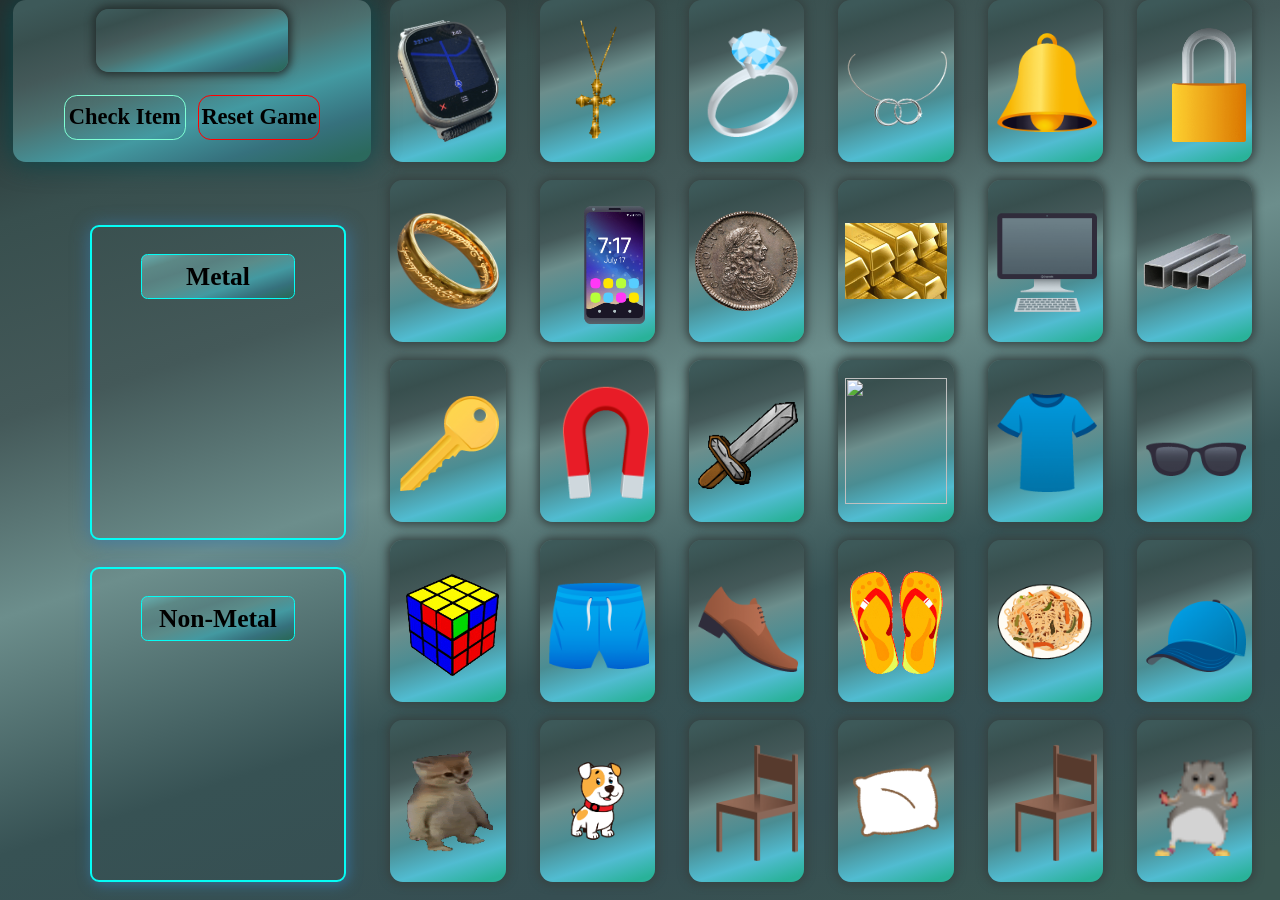
==== main.html @ ebd0d11d "Initial commit" ====
<!DOCTYPE html>
<html lang="en">
<head>
    <meta charset="UTF-8">
    <meta name="viewport" content="width=device-width, initial-scale=1.0">
    <title>PRACTICE JS-CSS DESIGN</title>
    <link rel="stylesheet" href="main.css">
</head>
<style>
</style>
<body>
   
<div class = "container-all">
</div>

<div class = "box-metal">
    <h3 class = "metal-box">Metal</h3>
</div>

<div class = "box-not-metal">
    <h3 class = "non-metal-box">Non-Metal</h3>
</div>
<div class = "screen-name">
    <div class = "sensor-container">
    <div class = "sensor"></div>
    </div>
    <div class = "backend">
    </div>
    <div class = "button">
        <div class = "check-items"> Check Item</div>
        <div class = "reset">Reset Game</div>
    </div>  
</div>

<div class="cursor"><div>
</body>
<script src="script.js" type = "module"></script>
</html>
---- main.css ----
* {
    box-sizing: border-box;
    margin: 0;
    padding: 0;
}
body {
    background: linear-gradient(162deg, rgb(37, 48, 48) 5%, rgba(56,79,78,1) 17%, rgba(68,89,89,1) 32%, rgb(108, 142, 140) 47%, rgb(55, 82, 84) 65%, rgb(54, 78, 82) 82%, rgb(59, 86, 81) 96%);
}

.check-items {
    display: flex;
    justify-content: center;
    flex-direction: row;
    align-items: center;
    cursor: pointer;
    width:10vw;
    border-radius: 1vw;
    height:5vh;
    border:0.02vw solid aquamarine;
    transition: box-shadow 0.5s;
    font-size: 2.5vh;
    font-weight:700;
}

.check-items:hover {
    transition: all 0.5s linear ;
    background-color: aquamarine;
    box-shadow:0.2vw 0.2vw 0.2vw 0.05vw rgb(15, 14, 14);
}
.check-items:active {
    transition: all 0.5s linear ;
    border:0.2vw solid rgb(10, 10, 10);
    box-shadow:inset 0.1vw 0.1vw  0.1vw 0.05vw rgb(15, 14, 14);
}


.reset {
    display: flex;
    justify-content: center;
    flex-direction: row;
    align-items: center;
    cursor: pointer;
    width:10vw;
    height:5vh;
    border-radius: 1vw;
    border:0.02vw solid red;
    font-size: 2.5vh;
    font-weight:700;
}
.reset:hover {
    transition: all 0.5s linear ;
    background-color: red;
    box-shadow:0.2vw 0.2vw 0.2vw 0.05vw rgb(15, 14, 14);
}
.reset:active {
    transition: all 0.5s linear ;
    border:0.2vw solid rgb(10, 10, 10);
    box-shadow:inset 0.1vw 0.1vw  0.1vw 0.05vw rgb(15, 14, 14);
}


.container-all {
    margin-left:30vw;
    display: grid;
    grid-template-columns: repeat(6, 1fr);
    height:100vh;
    width:70vw; 
}

.div-container {
    display: flex;
    width:10vw;
    height:18vh;
    border-radius: 1vw;
    justify-content: center;
    align-items: center;
}


.div-design {
    position: absolute;
    width:9vw;
    height:18vh;
    border-radius: 1vw;
    overflow: hidden;
    display: flex;
    justify-content: center;
    align-items: center;  
    background: rgb(61,89,89);
    background: linear-gradient(162deg, rgba(61,89,89,1) 5%, rgba(56,79,78,1) 17%, rgba(68,89,89,1) 32%, rgb(108, 142, 140) 47%, rgb(74, 141, 147) 65%, rgb(81, 188, 209) 82%, rgb(41, 178, 153) 96%);
    box-shadow: 0vh 0vh 1vh .3vh rgb(54, 67, 66);
}


.container-all div img {
    object-fit:contain;
    width:8vw;
    height:14vh;
    z-index:1;
}



.screen-name {
    display: flex;
    align-items: center;
    justify-content: center;
    flex-direction: column;
    position: absolute;
    height:18vh;
    width: 28vw;
    border-radius: 1vw;
    background: rgb(61,89,89);
    background: linear-gradient(162deg, rgba(61,89,89,1) 5%, rgba(56,79,78,1) 17%, rgba(68,89,89,1) 32%, rgba(76,112,111,1) 47%, rgba(67,153,161,1) 65%, rgb(54, 113, 125) 82%, rgb(43, 105, 93) 96%);
   left:1vw;
    top:0;
    box-shadow: 0vh 0vh 3vh 0.01vh  rgb(9, 72, 75);
}

.sensor {
    background: linear-gradient(162deg, rgba(61,89,89,1) 5%, rgba(56,79,78,1) 17%, rgba(68,89,89,1) 32%, rgba(76,112,111,1) 47%, rgba(67,153,161,1) 65%, rgb(54, 113, 125) 82%, rgb(43, 105, 93) 96%);
    border-radius: 1vw;
    box-shadow: 0vh 0vh  1vh .3vh rgb(36, 46, 45);
    height: 7vh;
    width: 15vw;
    margin-top:1vh;
    display: flex;
    justify-content: center;
    align-items: center;
    
}
.opaque {
    text-transform: uppercase;
    border-radius: 1vw;
    text-shadow: 0vh 0vh 1vh  rgb(13, 240, 218);
    color:  rgb(65, 69, 69);
    font-weight: 800;
    font-size: 2vw;
    animation: remove 1.5s linear both;  
    
}

@keyframes remove {
0% {opacity:0}
50% {opacity: 1}
100% {opacity:0}
}


.button {
    display: flex;
    justify-content: center;
    flex-direction: row;
    align-items: center;
    height:10vh;
    gap:1vw;
    width:20vw;
}





.box-metal-red:hover,.box-notmetal-red:hover  {
    border:  1.3vh  solid rgb(237, 8, 8);
}



.metal-box, .non-metal-box{
margin-top:3vh;
display: flex;
justify-content:center;
align-items: center;
border-radius:.5vw;
width:12vw;
height:5vh;
background: linear-gradient(162deg, rgb(99, 164, 164) 5%, rgb(92, 136, 134) 17%, rgb(88, 128, 128) 32%, rgb(90, 140, 138) 47%, rgba(67,153,161,1) 65%, rgb(54, 113, 125) 82%, rgb(43, 105, 93) 96%);
border:0.1vh solid  rgb(5, 253, 245);
font-size: 2vw;
}

.addbg {
    background:rgba(238, 27, 27, 0.8);
    box-shadow: 0 0 1vh .1vh rgb(135, 19, 36);
    border: .1vh solid rgba(1, 1, 1, 0.8);
    transition: all 0.5s ease-in;
}
.addred {
    animation: removeborder 0.5s linear;
}

.box-metal {
    width:20vw;
    height:35vh;
    left: 10vh;
    top: 25vh;
    position: absolute;
    border:  .3vh solid rgb(5, 253, 245); 
    box-shadow: .1vh .2vh 2vh .1vh rgba(54, 121, 173, 0.7);
    border-radius: 1vh;
    display: flex;
    justify-content:center;
}


.box-not-metal {
    width:20vw;
    height:35vh;
    left: 10vh;
    top: 63vh;
    position: absolute;
    box-shadow: .2vh .2vh 1.5vh rgba(50, 127, 186, 0.7);
    border:  .3vh  solid rgb(5, 253, 245);
    border-radius: 1vh;
    display: flex;
    justify-content:center;
}



.add {
    animation: greenborder  1s  cubic-bezier(.3, 0.82, 0.165, 1);
}
@keyframes greenborder  {
    from { border:inset  .3vh  solid rgb(5, 253, 245); 
        box-shadow:inset .2vh .2vh 2vh 1vh rgba(54, 121, 173, 0.7);}
    to{border:inset  .3vh  solid rgb(5, 253, 245);
        box-shadow:inset 0vh 0vh 10vh .1vh  rgb(5, 253, 245);}
} 

.addred {
    border:  .3vh  solid rgb(253, 5, 5);
    animation: addred  1s cubic-bezier(.3, 0.82, 0.165, 1);
  }
@keyframes addred {
    from { border:  .3vh  solid rgb(5, 253, 245); 
        box-shadow: .2vh .2vh 2vh 1vh rgba(54, 121, 173, 0.7);}
    to{border: inset .3vh  solid rgb(253, 5, 5);
        box-shadow: inset .2vh .2vh 10vh .1vh rgba(235, 3, 3, 0.7);}
}
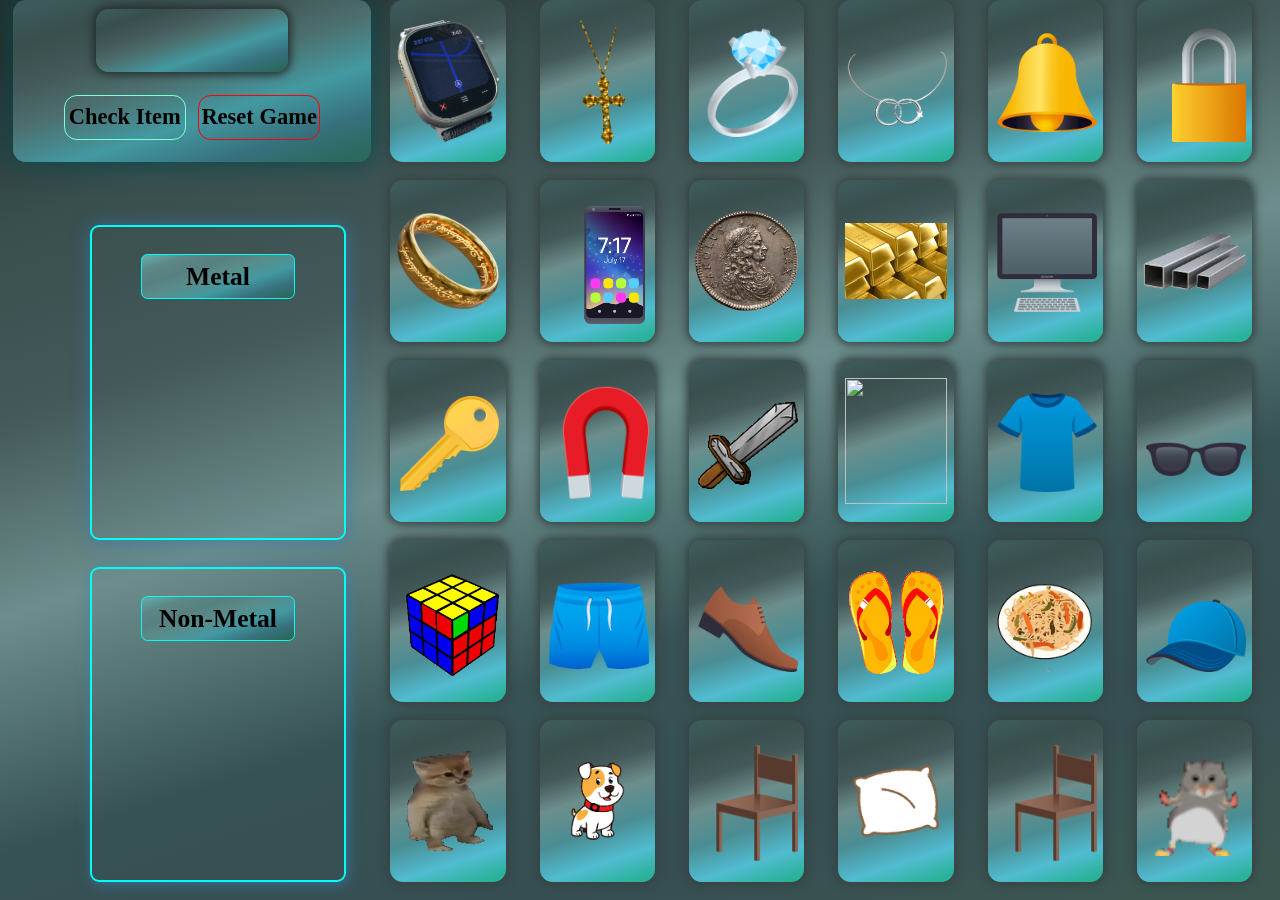
==== commit a635517b: "use Prettier for saving html and js" ====
--- a/main.html
+++ b/main.html
@@ -1,38 +1,32 @@
 <!DOCTYPE html>
 <html lang="en">
-<head>
-    <meta charset="UTF-8">
-    <meta name="viewport" content="width=device-width, initial-scale=1.0">
+  <head>
+    <meta charset="UTF-8" />
+    <meta name="viewport" content="width=device-width, initial-scale=1.0" />
     <title>PRACTICE JS-CSS DESIGN</title>
-    <link rel="stylesheet" href="main.css">
-</head>
-<style>
-</style>
-<body>
-   
-<div class = "container-all">
-</div>
+    <link rel="stylesheet" href="main.css" />
+  </head>
 
-<div class = "box-metal">
-    <h3 class = "metal-box">Metal</h3>
-</div>
+  <body>
+    <div class="container-all"></div>
 
-<div class = "box-not-metal">
-    <h3 class = "non-metal-box">Non-Metal</h3>
-</div>
-<div class = "screen-name">
-    <div class = "sensor-container">
-    <div class = "sensor"></div>
+    <div class="box-metal">
+      <h3 class="metal-box">Metal</h3>
     </div>
-    <div class = "backend">
+
+    <div class="box-not-metal">
+      <h3 class="non-metal-box">Non-Metal</h3>
     </div>
-    <div class = "button">
-        <div class = "check-items"> Check Item</div>
-        <div class = "reset">Reset Game</div>
-    </div>  
-</div>
-
-<div class="cursor"><div>
-</body>
-<script src="script.js" type = "module"></script>
-</html>+    <div class="screen-name">
+      <div class="sensor-container">
+        <div class="sensor"></div>
+      </div>
+      <div class="backend"></div>
+      <div class="button">
+        <div class="check-items">Check Item</div>
+        <div class="reset">Reset Game</div>
+      </div>
+    </div>
+  </body>
+  <script src="script.js" type="module"></script>
+</html>
--- a/main.css
+++ b/main.css
@@ -1,242 +1,284 @@
 * {
-    box-sizing: border-box;
-    margin: 0;
-    padding: 0;
+  box-sizing: border-box;
+  margin: 0;
+  padding: 0;
 }
 body {
-    background: linear-gradient(162deg, rgb(37, 48, 48) 5%, rgba(56,79,78,1) 17%, rgba(68,89,89,1) 32%, rgb(108, 142, 140) 47%, rgb(55, 82, 84) 65%, rgb(54, 78, 82) 82%, rgb(59, 86, 81) 96%);
+  background: linear-gradient(
+    162deg,
+    rgb(37, 48, 48) 5%,
+    rgba(56, 79, 78, 1) 17%,
+    rgba(68, 89, 89, 1) 32%,
+    rgb(108, 142, 140) 47%,
+    rgb(55, 82, 84) 65%,
+    rgb(54, 78, 82) 82%,
+    rgb(59, 86, 81) 96%
+  );
 }
 
 .check-items {
-    display: flex;
-    justify-content: center;
-    flex-direction: row;
-    align-items: center;
-    cursor: pointer;
-    width:10vw;
-    border-radius: 1vw;
-    height:5vh;
-    border:0.02vw solid aquamarine;
-    transition: box-shadow 0.5s;
-    font-size: 2.5vh;
-    font-weight:700;
+  display: flex;
+  justify-content: center;
+  flex-direction: row;
+  align-items: center;
+  cursor: pointer;
+  width: 10vw;
+  border-radius: 1vw;
+  height: 5vh;
+  border: 0.02vw solid aquamarine;
+  transition: box-shadow 0.5s;
+  font-size: 2.5vh;
+  font-weight: 700;
 }
 
 .check-items:hover {
-    transition: all 0.5s linear ;
-    background-color: aquamarine;
-    box-shadow:0.2vw 0.2vw 0.2vw 0.05vw rgb(15, 14, 14);
+  transition: all 0.5s linear;
+  background-color: aquamarine;
+  box-shadow: 0.2vw 0.2vw 0.2vw 0.05vw rgb(15, 14, 14);
 }
 .check-items:active {
-    transition: all 0.5s linear ;
-    border:0.2vw solid rgb(10, 10, 10);
-    box-shadow:inset 0.1vw 0.1vw  0.1vw 0.05vw rgb(15, 14, 14);
-}
-
+  transition: all 0.5s linear;
+  border: 0.2vw solid rgb(10, 10, 10);
+  box-shadow: inset 0.1vw 0.1vw 0.1vw 0.05vw rgb(15, 14, 14);
+}
 
 .reset {
-    display: flex;
-    justify-content: center;
-    flex-direction: row;
-    align-items: center;
-    cursor: pointer;
-    width:10vw;
-    height:5vh;
-    border-radius: 1vw;
-    border:0.02vw solid red;
-    font-size: 2.5vh;
-    font-weight:700;
+  display: flex;
+  justify-content: center;
+  flex-direction: row;
+  align-items: center;
+  cursor: pointer;
+  width: 10vw;
+  height: 5vh;
+  border-radius: 1vw;
+  border: 0.02vw solid red;
+  font-size: 2.5vh;
+  font-weight: 700;
 }
 .reset:hover {
-    transition: all 0.5s linear ;
-    background-color: red;
-    box-shadow:0.2vw 0.2vw 0.2vw 0.05vw rgb(15, 14, 14);
+  transition: all 0.5s linear;
+  background-color: red;
+  box-shadow: 0.2vw 0.2vw 0.2vw 0.05vw rgb(15, 14, 14);
 }
 .reset:active {
-    transition: all 0.5s linear ;
-    border:0.2vw solid rgb(10, 10, 10);
-    box-shadow:inset 0.1vw 0.1vw  0.1vw 0.05vw rgb(15, 14, 14);
-}
-
+  transition: all 0.5s linear;
+  border: 0.2vw solid rgb(10, 10, 10);
+  box-shadow: inset 0.1vw 0.1vw 0.1vw 0.05vw rgb(15, 14, 14);
+}
 
 .container-all {
-    margin-left:30vw;
-    display: grid;
-    grid-template-columns: repeat(6, 1fr);
-    height:100vh;
-    width:70vw; 
+  margin-left: 30vw;
+  display: grid;
+  grid-template-columns: repeat(6, 1fr);
+  height: 100vh;
+  width: 70vw;
 }
 
 .div-container {
-    display: flex;
-    width:10vw;
-    height:18vh;
-    border-radius: 1vw;
-    justify-content: center;
-    align-items: center;
-}
-
+  display: flex;
+  width: 10vw;
+  height: 18vh;
+  border-radius: 1vw;
+  justify-content: center;
+  align-items: center;
+}
 
 .div-design {
-    position: absolute;
-    width:9vw;
-    height:18vh;
-    border-radius: 1vw;
-    overflow: hidden;
-    display: flex;
-    justify-content: center;
-    align-items: center;  
-    background: rgb(61,89,89);
-    background: linear-gradient(162deg, rgba(61,89,89,1) 5%, rgba(56,79,78,1) 17%, rgba(68,89,89,1) 32%, rgb(108, 142, 140) 47%, rgb(74, 141, 147) 65%, rgb(81, 188, 209) 82%, rgb(41, 178, 153) 96%);
-    box-shadow: 0vh 0vh 1vh .3vh rgb(54, 67, 66);
-}
-
+  position: absolute;
+  width: 9vw;
+  height: 18vh;
+  border-radius: 1vw;
+  overflow: hidden;
+  display: flex;
+  justify-content: center;
+  align-items: center;
+  background: rgb(61, 89, 89);
+  background: linear-gradient(
+    162deg,
+    rgba(61, 89, 89, 1) 5%,
+    rgba(56, 79, 78, 1) 17%,
+    rgba(68, 89, 89, 1) 32%,
+    rgb(108, 142, 140) 47%,
+    rgb(74, 141, 147) 65%,
+    rgb(81, 188, 209) 82%,
+    rgb(41, 178, 153) 96%
+  );
+  box-shadow: 0vh 0vh 1vh 0.3vh rgb(54, 67, 66);
+}
 
 .container-all div img {
-    object-fit:contain;
-    width:8vw;
-    height:14vh;
-    z-index:1;
-}
-
-
+  object-fit: contain;
+  width: 8vw;
+  height: 14vh;
+  z-index: 1;
+}
 
 .screen-name {
-    display: flex;
-    align-items: center;
-    justify-content: center;
-    flex-direction: column;
-    position: absolute;
-    height:18vh;
-    width: 28vw;
-    border-radius: 1vw;
-    background: rgb(61,89,89);
-    background: linear-gradient(162deg, rgba(61,89,89,1) 5%, rgba(56,79,78,1) 17%, rgba(68,89,89,1) 32%, rgba(76,112,111,1) 47%, rgba(67,153,161,1) 65%, rgb(54, 113, 125) 82%, rgb(43, 105, 93) 96%);
-   left:1vw;
-    top:0;
-    box-shadow: 0vh 0vh 3vh 0.01vh  rgb(9, 72, 75);
+  display: flex;
+  align-items: center;
+  justify-content: center;
+  flex-direction: column;
+  position: absolute;
+  height: 18vh;
+  width: 28vw;
+  border-radius: 1vw;
+  background: rgb(61, 89, 89);
+  background: linear-gradient(
+    162deg,
+    rgba(61, 89, 89, 1) 5%,
+    rgba(56, 79, 78, 1) 17%,
+    rgba(68, 89, 89, 1) 32%,
+    rgba(76, 112, 111, 1) 47%,
+    rgba(67, 153, 161, 1) 65%,
+    rgb(54, 113, 125) 82%,
+    rgb(43, 105, 93) 96%
+  );
+  left: 1vw;
+  top: 0;
+  box-shadow: 0vh 0vh 3vh 0.01vh rgb(9, 72, 75);
 }
 
 .sensor {
-    background: linear-gradient(162deg, rgba(61,89,89,1) 5%, rgba(56,79,78,1) 17%, rgba(68,89,89,1) 32%, rgba(76,112,111,1) 47%, rgba(67,153,161,1) 65%, rgb(54, 113, 125) 82%, rgb(43, 105, 93) 96%);
-    border-radius: 1vw;
-    box-shadow: 0vh 0vh  1vh .3vh rgb(36, 46, 45);
-    height: 7vh;
-    width: 15vw;
-    margin-top:1vh;
-    display: flex;
-    justify-content: center;
-    align-items: center;
-    
+  background: linear-gradient(
+    162deg,
+    rgba(61, 89, 89, 1) 5%,
+    rgba(56, 79, 78, 1) 17%,
+    rgba(68, 89, 89, 1) 32%,
+    rgba(76, 112, 111, 1) 47%,
+    rgba(67, 153, 161, 1) 65%,
+    rgb(54, 113, 125) 82%,
+    rgb(43, 105, 93) 96%
+  );
+  border-radius: 1vw;
+  box-shadow: 0vh 0vh 1vh 0.3vh rgb(36, 46, 45);
+  height: 7vh;
+  width: 15vw;
+  margin-top: 1vh;
+  display: flex;
+  justify-content: center;
+  align-items: center;
 }
 .opaque {
-    text-transform: uppercase;
-    border-radius: 1vw;
-    text-shadow: 0vh 0vh 1vh  rgb(13, 240, 218);
-    color:  rgb(65, 69, 69);
-    font-weight: 800;
-    font-size: 2vw;
-    animation: remove 1.5s linear both;  
-    
+  text-transform: uppercase;
+  border-radius: 1vw;
+  text-shadow: 0vh 0vh 1vh rgb(13, 240, 218);
+  color: rgb(65, 69, 69);
+  font-weight: 800;
+  font-size: 2vw;
+  animation: remove 1.5s linear both;
 }
 
 @keyframes remove {
-0% {opacity:0}
-50% {opacity: 1}
-100% {opacity:0}
-}
-
+  0% {
+    opacity: 0;
+  }
+  50% {
+    opacity: 1;
+  }
+  100% {
+    opacity: 0;
+  }
+}
 
 .button {
-    display: flex;
-    justify-content: center;
-    flex-direction: row;
-    align-items: center;
-    height:10vh;
-    gap:1vw;
-    width:20vw;
-}
-
-
-
-
-
-.box-metal-red:hover,.box-notmetal-red:hover  {
-    border:  1.3vh  solid rgb(237, 8, 8);
-}
-
-
-
-.metal-box, .non-metal-box{
-margin-top:3vh;
-display: flex;
-justify-content:center;
-align-items: center;
-border-radius:.5vw;
-width:12vw;
-height:5vh;
-background: linear-gradient(162deg, rgb(99, 164, 164) 5%, rgb(92, 136, 134) 17%, rgb(88, 128, 128) 32%, rgb(90, 140, 138) 47%, rgba(67,153,161,1) 65%, rgb(54, 113, 125) 82%, rgb(43, 105, 93) 96%);
-border:0.1vh solid  rgb(5, 253, 245);
-font-size: 2vw;
+  display: flex;
+  justify-content: center;
+  flex-direction: row;
+  align-items: center;
+  height: 10vh;
+  gap: 1vw;
+  width: 20vw;
+}
+
+.box-metal-red:hover,
+.box-notmetal-red:hover {
+  border: 1.3vh solid rgb(237, 8, 8);
+}
+
+.metal-box,
+.non-metal-box {
+  margin-top: 3vh;
+  display: flex;
+  justify-content: center;
+  align-items: center;
+  border-radius: 0.5vw;
+  width: 12vw;
+  height: 5vh;
+  background: linear-gradient(
+    162deg,
+    rgb(99, 164, 164) 5%,
+    rgb(92, 136, 134) 17%,
+    rgb(88, 128, 128) 32%,
+    rgb(90, 140, 138) 47%,
+    rgba(67, 153, 161, 1) 65%,
+    rgb(54, 113, 125) 82%,
+    rgb(43, 105, 93) 96%
+  );
+  border: 0.1vh solid rgb(5, 253, 245);
+  font-size: 2vw;
 }
 
 .addbg {
-    background:rgba(238, 27, 27, 0.8);
-    box-shadow: 0 0 1vh .1vh rgb(135, 19, 36);
-    border: .1vh solid rgba(1, 1, 1, 0.8);
-    transition: all 0.5s ease-in;
+  background: rgba(238, 27, 27, 0.8);
+  box-shadow: 0 0 1vh 0.1vh rgb(135, 19, 36);
+  border: 0.1vh solid rgba(1, 1, 1, 0.8);
+  transition: all 0.5s ease-in;
 }
 .addred {
-    animation: removeborder 0.5s linear;
+  animation: removeborder 0.5s linear;
 }
 
 .box-metal {
-    width:20vw;
-    height:35vh;
-    left: 10vh;
-    top: 25vh;
-    position: absolute;
-    border:  .3vh solid rgb(5, 253, 245); 
-    box-shadow: .1vh .2vh 2vh .1vh rgba(54, 121, 173, 0.7);
-    border-radius: 1vh;
-    display: flex;
-    justify-content:center;
-}
-
+  width: 20vw;
+  height: 35vh;
+  left: 10vh;
+  top: 25vh;
+  position: absolute;
+  border: 0.3vh solid rgb(5, 253, 245);
+  box-shadow: 0.1vh 0.2vh 2vh 0.1vh rgba(54, 121, 173, 0.7);
+  border-radius: 1vh;
+  display: flex;
+  justify-content: center;
+}
 
 .box-not-metal {
-    width:20vw;
-    height:35vh;
-    left: 10vh;
-    top: 63vh;
-    position: absolute;
-    box-shadow: .2vh .2vh 1.5vh rgba(50, 127, 186, 0.7);
-    border:  .3vh  solid rgb(5, 253, 245);
-    border-radius: 1vh;
-    display: flex;
-    justify-content:center;
-}
-
-
+  width: 20vw;
+  height: 35vh;
+  left: 10vh;
+  top: 63vh;
+  position: absolute;
+  box-shadow: 0.2vh 0.2vh 1.5vh rgba(50, 127, 186, 0.7);
+  border: 0.3vh solid rgb(5, 253, 245);
+  border-radius: 1vh;
+  display: flex;
+  justify-content: center;
+}
 
 .add {
-    animation: greenborder  1s  cubic-bezier(.3, 0.82, 0.165, 1);
-}
-@keyframes greenborder  {
-    from { border:inset  .3vh  solid rgb(5, 253, 245); 
-        box-shadow:inset .2vh .2vh 2vh 1vh rgba(54, 121, 173, 0.7);}
-    to{border:inset  .3vh  solid rgb(5, 253, 245);
-        box-shadow:inset 0vh 0vh 10vh .1vh  rgb(5, 253, 245);}
-} 
+  animation: greenborder 1s cubic-bezier(0.3, 0.82, 0.165, 1);
+}
+@keyframes greenborder {
+  from {
+    border: inset 0.3vh solid rgb(5, 253, 245);
+    box-shadow: inset 0.2vh 0.2vh 2vh 1vh rgba(54, 121, 173, 0.7);
+  }
+  to {
+    border: inset 0.3vh solid rgb(5, 253, 245);
+    box-shadow: inset 0vh 0vh 10vh 0.1vh rgb(5, 253, 245);
+  }
+}
 
 .addred {
-    border:  .3vh  solid rgb(253, 5, 5);
-    animation: addred  1s cubic-bezier(.3, 0.82, 0.165, 1);
-  }
+  border: 0.3vh solid rgb(253, 5, 5);
+  animation: addred 1s cubic-bezier(0.3, 0.82, 0.165, 1);
+}
 @keyframes addred {
-    from { border:  .3vh  solid rgb(5, 253, 245); 
-        box-shadow: .2vh .2vh 2vh 1vh rgba(54, 121, 173, 0.7);}
-    to{border: inset .3vh  solid rgb(253, 5, 5);
-        box-shadow: inset .2vh .2vh 10vh .1vh rgba(235, 3, 3, 0.7);}
-}
-
+  from {
+    border: 0.3vh solid rgb(5, 253, 245);
+    box-shadow: 0.2vh 0.2vh 2vh 1vh rgba(54, 121, 173, 0.7);
+  }
+  to {
+    border: inset 0.3vh solid rgb(253, 5, 5);
+    box-shadow: inset 0.2vh 0.2vh 10vh 0.1vh rgba(235, 3, 3, 0.7);
+  }
+}
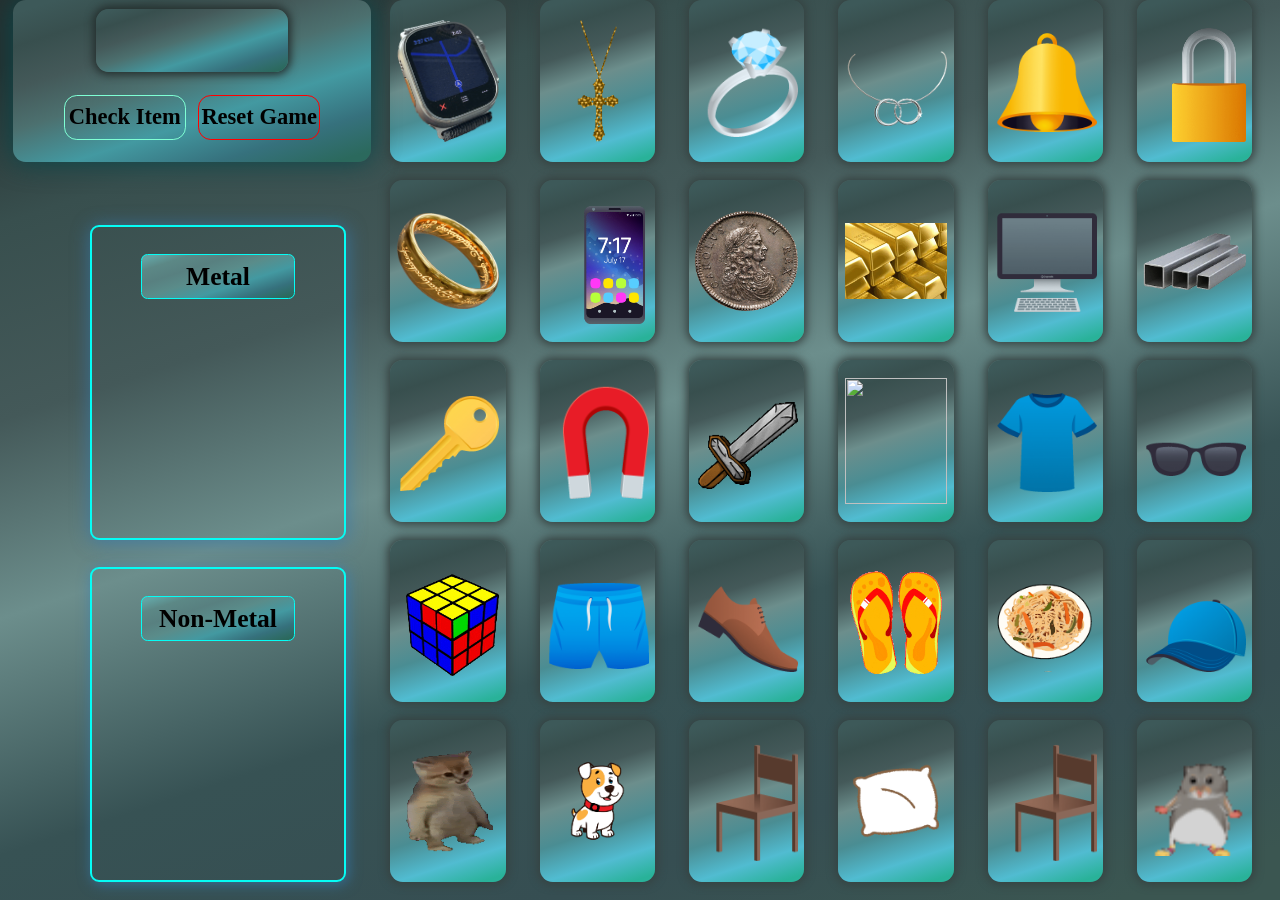
==== commit d5f85357: "import container from js" ====
--- a/main.html
+++ b/main.html
@@ -9,7 +9,6 @@
 
   <body>
     <div class="container-all"></div>
-
     <div class="box-metal">
       <h3 class="metal-box">Metal</h3>
     </div>
